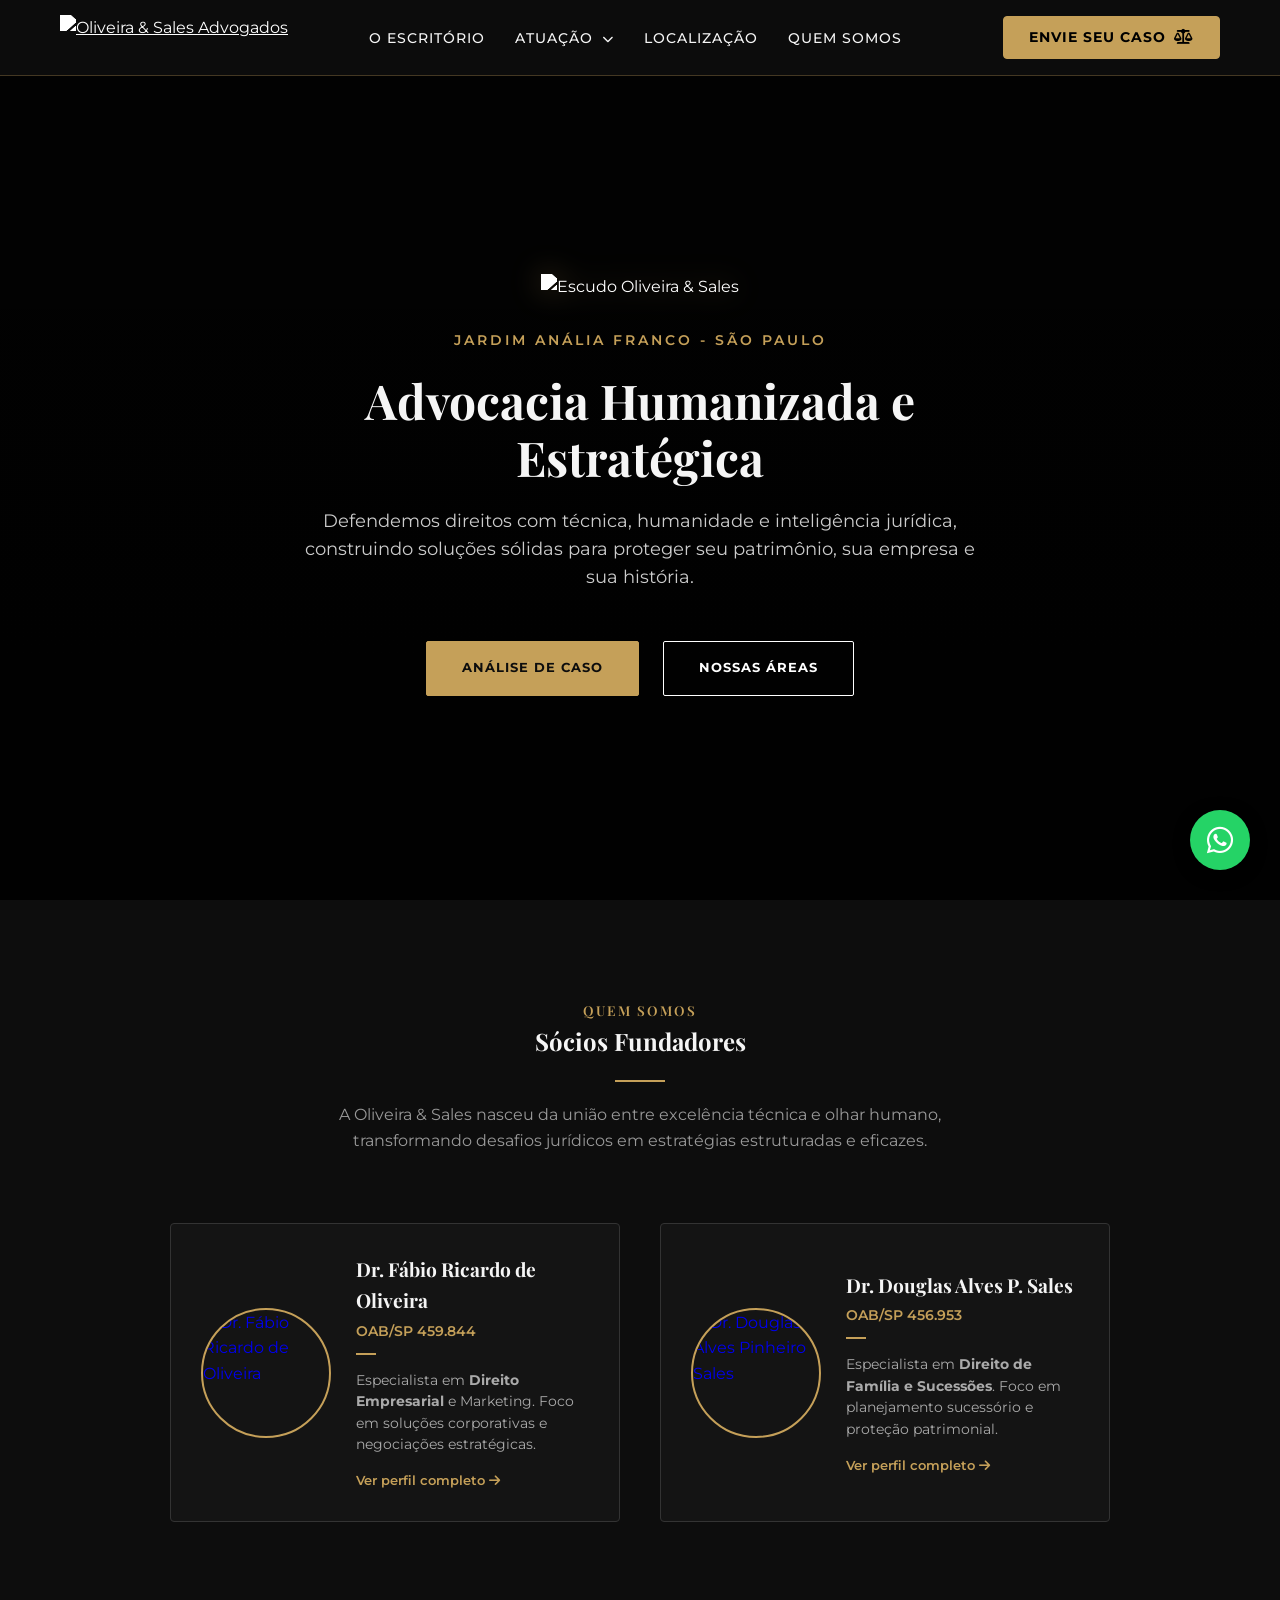
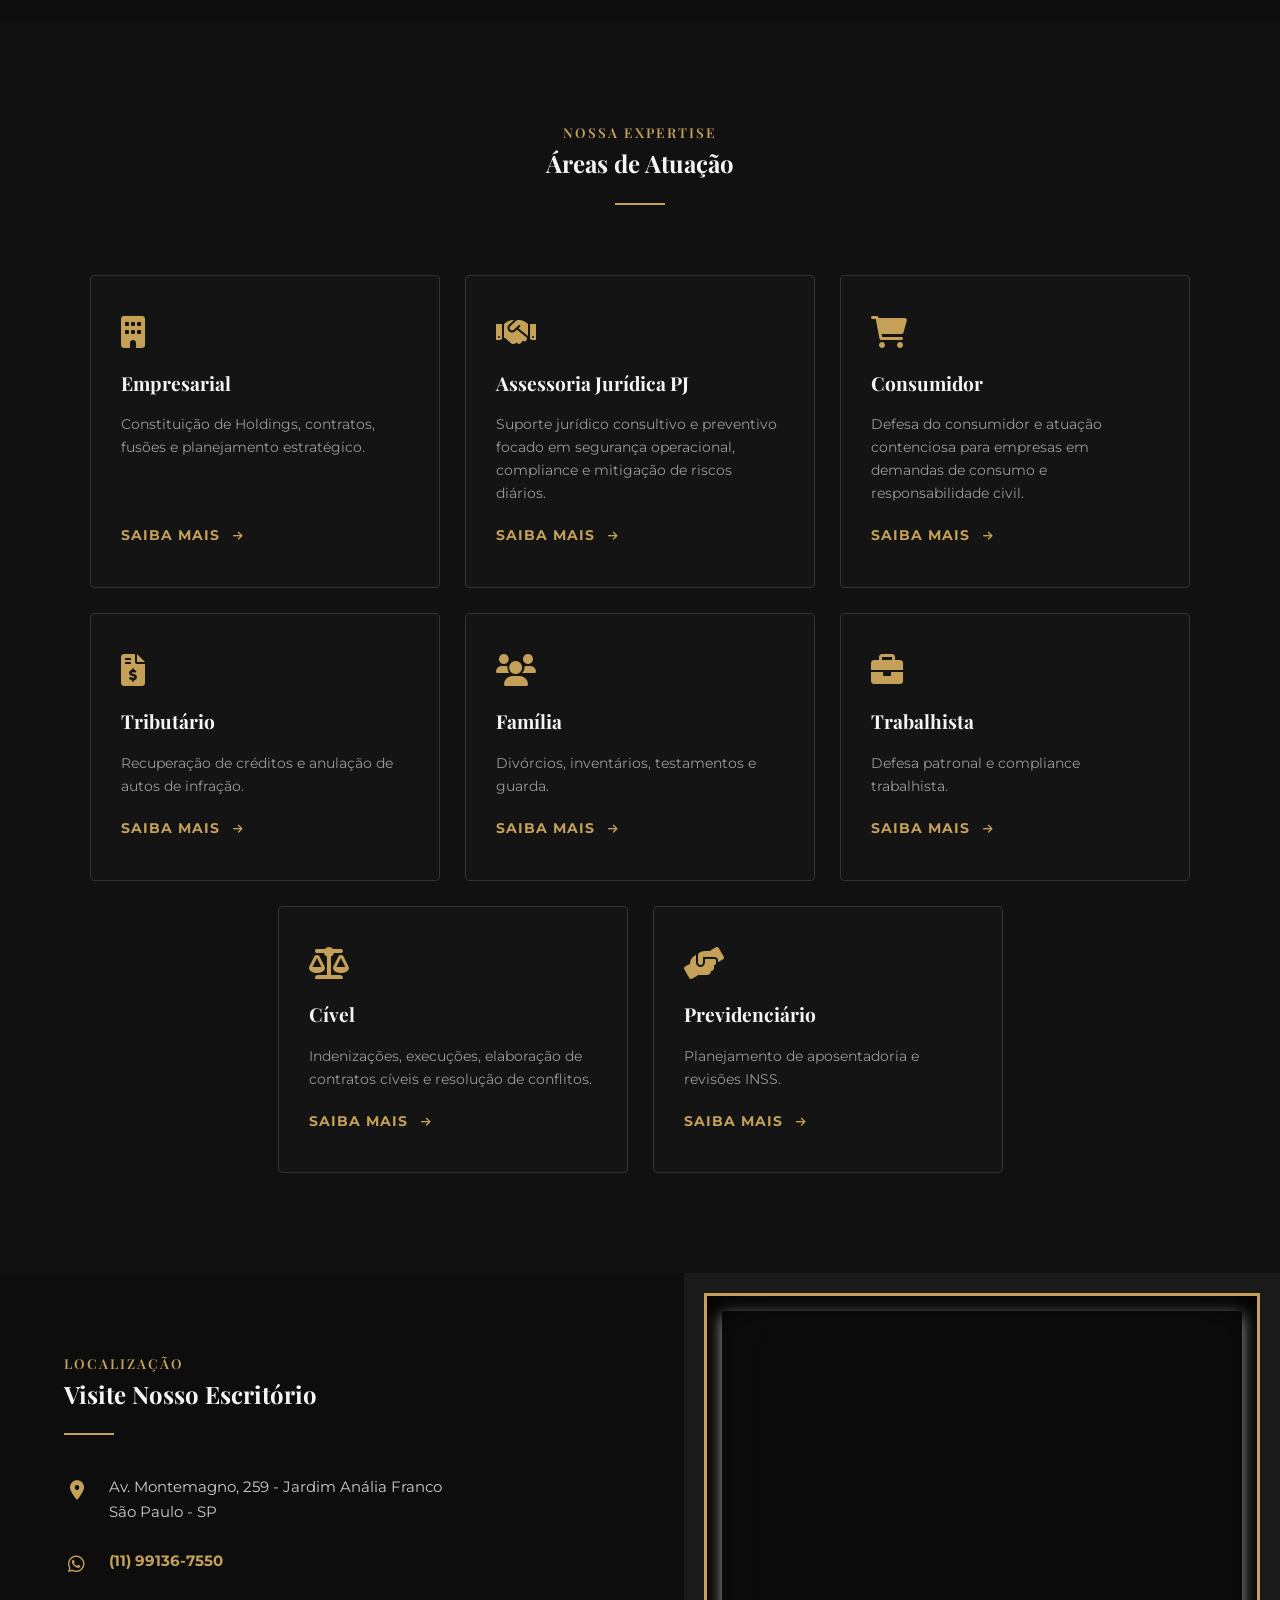
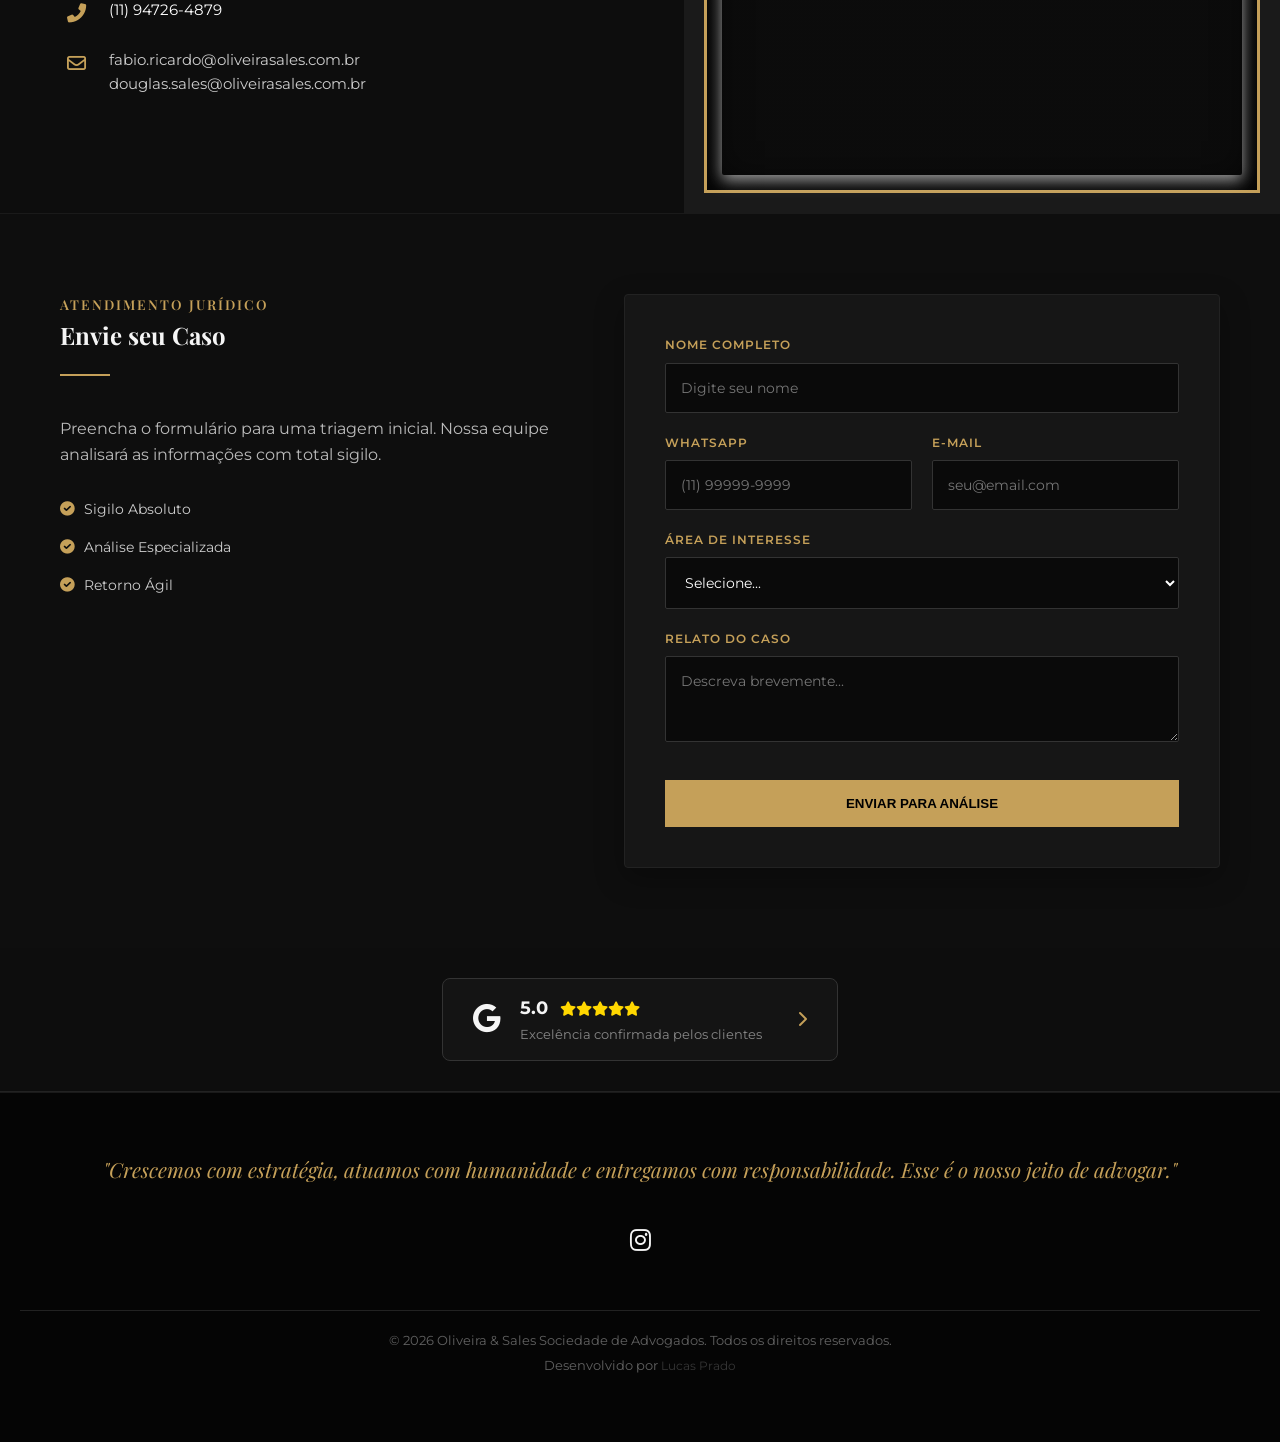
==== index.html @ 4b840d17 "Add files via upload" ====
<!DOCTYPE html>
<html lang="pt-BR">
<head>
    <meta charset="UTF-8">
    <meta name="viewport" content="width=device-width, initial-scale=1.0">
    <meta name="description" content="Oliveira & Sales - Sociedade de Advogados. Advocacia de Excelência no Jardim Anália Franco.">
    <title>Oliveira & Sales | Sociedade de Advogados</title>
    
    <link rel="stylesheet" href="style.css">

    <link rel="preconnect" href="https://fonts.googleapis.com">
    <link rel="preconnect" href="https://fonts.gstatic.com" crossorigin>
    <link href="https://fonts.googleapis.com/css2?family=Montserrat:wght@300;400;500;600;700&family=Playfair+Display:ital,wght@0,400;0,600;0,700;1,400&display=swap" rel="stylesheet">
    
    <link rel="stylesheet" href="https://cdnjs.cloudflare.com/ajax/libs/font-awesome/6.0.0/css/all.min.css">
</head>
<body>

    <header>
        <div class="header-container">
            <div class="logo-container">
                <a href="index.html">
                    <img src="images/logotexto.png" alt="Oliveira & Sales Advogados" class="header-logo">
                </a>
            </div>
            
            <nav class="nav-menu">
                <ul class="nav-links">
                    <li><a href="index.html">O Escritório</a></li>
                    
                    <li class="dropdown">
                        <a href="#areas" class="dropbtn">Atuação <i class="fas fa-chevron-down"></i></a>
                        <ul class="dropdown-content">
                            <li><a href="empresarial.html">Direito Empresarial</a></li>
                            <li><a href="assessoria-pj.html">Assessoria Jurídica PJ</a></li>
                            <li><a href="consumidor.html">Direito do Consumidor</a></li>
                            <li><a href="tributario.html">Direito Tributário</a></li>
                            <li><a href="familia.html">Família e Sucessões</a></li>
                            <li><a href="trabalhista.html">Direito Trabalhista</a></li>
                            <li><a href="civel.html">Direito Cível</a></li>
                            <li><a href="previdenciario.html">Direito Previdenciário</a></li>
                        </ul>
                    </li>

                    <li><a href="#localizacao">Localização</a></li>
                    <li><a href="quem-somos.html">Quem Somos</a></li>
                    
                    <li class="mobile-only-btn">
                        <a href="#contato" class="btn-menu-mob">Agendar Consulta</a>
                    </li>
                </ul>
            </nav>

            <a href="#contato" class="btn-case-header desktop-only">
                Envie seu Caso <i class="fas fa-balance-scale" style="margin-left:8px; font-size:1.1em;"></i>
            </a>
            
            <div class="mobile-menu-icon" onclick="toggleMenu()">
                <i class="fas fa-bars"></i>
            </div>
        </div>
    </header>

    <section class="hero fade-in">
        <div class="hero-overlay"></div>
        <div class="hero-content">
            <img src="images/logo.png" alt="Escudo Oliveira & Sales" class="hero-icon">
            
            <p class="subtitle">JARDIM ANÁLIA FRANCO - SÃO PAULO</p>
            <h1>Advocacia Humanizada e Estratégica</h1>
            <p class="hero-description">
                Defendemos direitos com técnica, humanidade e inteligência jurídica, construindo soluções sólidas para proteger seu patrimônio, sua empresa e sua história. 
            </p>
            
            <div class="btn-group">
                <a href="#contato" class="btn btn-gold">Análise de Caso</a>
                <a href="#areas" class="btn btn-transparent">Nossas Áreas</a>
            </div>
        </div>
    </section>

    <section id="sobre" class="section-dark fade-in">
        <div class="container">
            <div class="section-header">
                <h4 class="gold-text">QUEM SOMOS</h4>
                <h2>Sócios Fundadores</h2>
                <div class="separator"></div>
                <p class="section-intro">
                    A Oliveira & Sales nasceu da união entre excelência técnica e olhar humano, transformando desafios jurídicos em estratégias estruturadas e eficazes. 
                </p>
            </div>

            <div class="partners-grid">
                <a href="quem-somos.html" class="partner-card">
                    <div class="photo-frame">
                        <img src="images/fabio.jpg" alt="Dr. Fábio Ricardo de Oliveira">
                    </div>
                    <div class="partner-info">
                        <h3>Dr. Fábio Ricardo de Oliveira</h3>
                        <span class="oab">OAB/SP 459.844</span>
                        <div class="divider-small"></div>
                        <p>Especialista em <strong>Direito Empresarial</strong> e Marketing. Foco em soluções corporativas e negociações estratégicas.</p>
                        <span class="see-more">Ver perfil completo <i class="fas fa-arrow-right"></i></span>
                    </div>
                </a>

                <a href="quem-somos.html" class="partner-card">
                    <div class="photo-frame">
                        <img src="images/douglas.jpg" alt="Dr. Douglas Alves Pinheiro Sales">
                    </div>
                    <div class="partner-info">
                        <h3>Dr. Douglas Alves P. Sales</h3>
                        <span class="oab">OAB/SP 456.953</span>
                        <div class="divider-small"></div>
                        <p>Especialista em <strong>Direito de Família e Sucessões</strong>. Foco em planejamento sucessório e proteção patrimonial.</p>
                        <span class="see-more">Ver perfil completo <i class="fas fa-arrow-right"></i></span>
                    </div>
                </a>
            </div>
        </div>
    </section>

    <section id="areas" class="section-medium fade-in">
        <div class="container">
            <div class="section-header">
                <h4 class="gold-text">NOSSA EXPERTISE</h4>
                <h2>Áreas de Atuação</h2>
                <div class="separator"></div>
            </div>
            
            <div class="services-grid">
                <a href="empresarial.html" class="service-box">
                    <i class="fas fa-building service-icon"></i>
                    <h3>Empresarial</h3>
                    <p>Constituição de Holdings, contratos, fusões e planejamento estratégico.</p>
                    <span class="service-link">Saiba mais <i class="fas fa-arrow-right"></i></span>
                </a>

                <a href="assessoria-pj.html" class="service-box">
                    <i class="fas fa-handshake service-icon"></i>
                    <h3>Assessoria Jurídica PJ</h3>
                    <p>Suporte jurídico consultivo e preventivo focado em segurança operacional, compliance e mitigação de riscos diários.</p>
                    <span class="service-link">Saiba mais <i class="fas fa-arrow-right"></i></span>
                </a>
                
                <a href="consumidor.html" class="service-box">
                    <i class="fas fa-shopping-cart service-icon"></i>
                    <h3>Consumidor</h3>
                    <p>Defesa do consumidor e atuação contenciosa para empresas em demandas de consumo e responsabilidade civil.</p>
                    <span class="service-link">Saiba mais <i class="fas fa-arrow-right"></i></span>
                </a>

                <a href="tributario.html" class="service-box">
                    <i class="fas fa-file-invoice-dollar service-icon"></i>
                    <h3>Tributário</h3>
                    <p>Recuperação de créditos e anulação de autos de infração.</p>
                    <span class="service-link">Saiba mais <i class="fas fa-arrow-right"></i></span>
                </a>

                <a href="familia.html" class="service-box">
                    <i class="fas fa-users service-icon"></i>
                    <h3>Família</h3>
                    <p>Divórcios, inventários, testamentos e guarda.</p>
                    <span class="service-link">Saiba mais <i class="fas fa-arrow-right"></i></span>
                </a>

                <a href="trabalhista.html" class="service-box">
                    <i class="fas fa-briefcase service-icon"></i>
                    <h3>Trabalhista</h3>
                    <p>Defesa patronal e compliance trabalhista.</p>
                    <span class="service-link">Saiba mais <i class="fas fa-arrow-right"></i></span>
                </a>

                <a href="civel.html" class="service-box">
                    <i class="fas fa-balance-scale service-icon"></i>
                    <h3>Cível</h3>
                    <p>Indenizações, execuções, elaboração de contratos cíveis e resolução de conflitos.</p>
                    <span class="service-link">Saiba mais <i class="fas fa-arrow-right"></i></span>
                </a>

                <a href="previdenciario.html" class="service-box">
                    <i class="fas fa-hands-helping service-icon"></i>
                    <h3>Previdenciário</h3>
                    <p>Planejamento de aposentadoria e revisões INSS.</p>
                    <span class="service-link">Saiba mais <i class="fas fa-arrow-right"></i></span>
                </a>
            </div>
        </div>
    </section>

    <section id="localizacao" class="contact-section fade-in">
        <div class="contact-wrapper">
            <div class="contact-details">
                <h4 class="gold-text">LOCALIZAÇÃO</h4>
                <h2>Visite Nosso Escritório</h2>
                <div class="separator-left"></div>
                
                <div class="contact-item"><i class="fas fa-map-marker-alt"></i><div>Av. Montemagno, 259 - Jardim Anália Franco<br>São Paulo - SP</div></div>
                <div class="contact-item"><i class="fab fa-whatsapp"></i><div><a href="https://wa.me/5511991367550" class="link-gold">(11) 99136-7550</a></div></div>
                <div class="contact-item"><i class="fas fa-phone-alt"></i><div><a href="tel:+5511947264879" class="link-white">(11) 94726-4879</a></div></div>
                
                <div class="contact-item">
                    <i class="far fa-envelope"></i>
                    <div>
                        fabio.ricardo@oliveirasales.com.br<br>
                        douglas.sales@oliveirasales.com.br
                    </div>
                </div>
            </div>

            <div class="map-wrapper">
                <div class="map-frame">
                   <iframe src="https://www.google.com/maps/embed?pb=!1m18!1m12!1m3!1d3657.585526743626!2d-46.56230892388656!3d-23.547402661073105!2m3!1f0!2f0!3f0!3m2!1i1024!2i768!4f13.1!3m3!1m2!1s0x94ce5e8fe554865d%3A0xc3191f67f27d5300!2sAv.%20Montemagno%2C%20259%20-%20Jardim%20An%C3%A1lia%20Franco%2C%20S%C3%A3o%20Paulo%20-%20SP%2C%2003371-000!5e0!3m2!1spt-BR!2sbr!4v1708450000000!5m2!1spt-BR!2sbr" width="100%" height="100%" style="border:0;" allowfullscreen="" loading="lazy" referrerpolicy="no-referrer-when-downgrade"></iframe>
                </div>
            </div>
        </div>
    </section>

    <section id="contato" class="form-section fade-in">
        <div class="container">
            <div class="form-container-flex">
                <div class="form-text">
                    <h4 class="gold-text">ATENDIMENTO JURÍDICO</h4>
                    <h2>Envie seu Caso</h2>
                    <div class="separator-left"></div>
                    <p>Preencha o formulário para uma triagem inicial. Nossa equipe analisará as informações com total sigilo.</p>
                    <ul class="form-benefits">
                        <li><i class="fas fa-check-circle"></i> Sigilo Absoluto</li>
                        <li><i class="fas fa-check-circle"></i> Análise Especializada</li>
                        <li><i class="fas fa-check-circle"></i> Retorno Ágil</li>
                    </ul>
                </div>

                <div class="form-box">
                    <form id="advocaciaForm">
                        <div id="successMessage" class="success-screen" style="display: none;">
                            <div class="success-icon"><i class="fas fa-check"></i></div>
                            <h3>Recebido!</h3>
                            <p>Entraremos em contato em breve.</p>
                            <button type="button" onclick="resetForm()" class="btn-reset">Enviar outro</button>
                        </div>

                        <div id="formFields">
                            <div class="input-group">
                                <label>Nome Completo</label>
                                <input type="text" name="nome" placeholder="Digite seu nome" required>
                            </div>
                            <div class="form-row">
                                <div class="input-group">
                                    <label>WhatsApp</label>
                                    <input type="tel" name="whatsapp" placeholder="(11) 99999-9999" required>
                                </div>
                                <div class="input-group">
                                    <label>E-mail</label>
                                    <input type="email" name="email" placeholder="seu@email.com">
                                </div>
                            </div>
                            <div class="input-group">
                                <label>Área de Interesse</label>
                                <select name="area" required>
                                    <option value="" disabled selected>Selecione...</option>
                                    <option value="Empresarial">Empresarial</option>
                                    <option value="Assessoria PJ">Assessoria Jurídica PJ</option>
                                    <option value="Consumidor">Direito do Consumidor</option>
                                    <option value="Tributario">Tributário</option>
                                    <option value="Familia">Família e Sucessões</option>
                                    <option value="Trabalhista">Trabalhista</option>
                                    <option value="Civel">Cível</option>
                                    <option value="Previdenciario">Previdenciário</option>
                                    <option value="Outros">Outros</option>
                                </select>
                            </div>
                            <div class="input-group">
                                <label>Relato do Caso</label>
                                <textarea name="mensagem" rows="3" placeholder="Descreva brevemente..." required></textarea>
                            </div>
                            <button type="submit" class="btn-submit">ENVIAR PARA ANÁLISE</button>
                        </div>
                    </form>
                </div>
            </div>
        </div>
    </section>

    <div class="trust-section fade-in">
        <a href="https://www.google.com/search?q=Oliveira%20%26%20Sales%20Sociedade%20de%20Advogados%20Avalia%C3%A7%C3%B5es&rflfq=1&num=20&stick=H4sIAAAAAAAAAONgkxI2MjY1MzIyNTI3sDAxtzC1NDYx3cDI-IrRxD8nsyw1syhRQU0hODEntVghOD85MzUlMSVVAYgcU8ry0xNT8osVHMsSczITDy8_vDW1eBErWdoAQ3__nIgAAAA&rldimm=2356225270847859345&tbm=lcl&cs=1&hl=pt-BR&sa=X&ved=0CCcQ9fQKKABqFwoTCIC4-q36zpIDFQAAAAAdAAAAABAG&biw=1536&bih=730&dpr=1.25#lkt=LocalPoiReviews" target="_blank" class="google-badge">
            <div class="g-icon"><i class="fab fa-google"></i></div>
            <div class="g-info">
                <div class="g-stars">
                    <span class="score">5.0</span>
                    <i class="fas fa-star"></i><i class="fas fa-star"></i><i class="fas fa-star"></i><i class="fas fa-star"></i><i class="fas fa-star"></i>
                </div>
                <p>Excelência confirmada pelos clientes</p>
            </div>
            <div class="g-arrow"><i class="fas fa-chevron-right"></i></div>
        </a>
    </div>

    <footer>
        <div class="footer-content">
            <div class="slogan-footer">"Crescemos com estratégia, atuamos com humanidade e entregamos com responsabilidade. Esse é o nosso jeito de advogar."</div>
            <div class="social-links">
                <a href="https://www.instagram.com/oliveirasalesadvogados" target="_blank"><i class="fab fa-instagram"></i></a>
            </div>
            <div class="copyright-area">
                <p>© 2026 Oliveira & Sales Sociedade de Advogados. Todos os direitos reservados.</p>
                <p class="dev-credit">Desenvolvido por <a href="https://wa.me/+5511999156687?text=Ol%C3%A1%2C%20vi%20o%20site%20da%20Oliveira%20%26%20Sales%20e%20tenho%20interesse%20em%20ter%20um%20site%20como%20esse!" target="_blank" rel="noopener noreferrer">Lucas Prado</a></p>
            </div>
        </div>
    </footer>

    <a href="https://wa.me/5511991367550" class="whatsapp-float" target="_blank"><i class="fab fa-whatsapp"></i></a>

    <script>
        function toggleMenu() {
            const nav = document.querySelector('.nav-menu');
            const icon = document.querySelector('.mobile-menu-icon i');
            
            nav.classList.toggle('active');
            
            if (nav.classList.contains('active')) {
                icon.classList.remove('fa-bars');
                icon.classList.add('fa-times');
            } else {
                icon.classList.remove('fa-times');
                icon.classList.add('fa-bars');
                
                const dropdown = document.querySelector('.dropdown-content');
                if(dropdown) dropdown.classList.remove('show-mobile');
                const dropbtn = document.querySelector('.dropbtn');
                if(dropbtn) dropbtn.classList.remove('girar-seta');
            }
        }

        document.querySelectorAll('.nav-links a').forEach(link => {
            link.addEventListener('click', function(e) {
                
                if (this.classList.contains('dropbtn') && window.innerWidth <= 768) {
                    e.preventDefault(); 
                    const dropdownContent = this.nextElementSibling;
                    
                    if(dropdownContent) {
                        dropdownContent.classList.toggle('show-mobile'); 
                        this.classList.toggle('girar-seta'); 
                    }
                    return; 
                }

                const nav = document.querySelector('.nav-menu');
                const icon = document.querySelector('.mobile-menu-icon i');
                
                if(nav && nav.classList.contains('active')) {
                    nav.classList.remove('active');
                    if(icon) {
                        icon.classList.remove('fa-times');
                        icon.classList.add('fa-bars');
                    }
                }
            });
        });

        const form = document.getElementById('advocaciaForm');
        if (form) {
            const fields = document.getElementById('formFields');
            const successMsg = document.getElementById('successMessage');

            form.addEventListener('submit', function(e) {
                e.preventDefault();
                const btn = document.querySelector('.btn-submit');
                if(btn) btn.innerHTML = 'Enviando...';
                
                setTimeout(() => {
                    if(fields) fields.style.display = 'none';
                    if(successMsg) successMsg.style.display = 'block';
                    if(btn) btn.innerHTML = 'ENVIAR PARA ANÁLISE';
                    form.reset();
                }, 1500);
            });
        }

        function resetForm() {
            const fields = document.getElementById('formFields');
            const successMsg = document.getElementById('successMessage');
            if (fields && successMsg) {
                successMsg.style.display = 'none';
                fields.style.display = 'block';
            }
        }
    </script>

</body>
</html>
---- style.css ----
/* --- VARIÁVEIS --- */
:root {
    --gold: #C5A059;
    --gold-dark: #a38243;
    --black-bg: #0d0d0d;
    --dark-panel: #141414;
    --text-white: #f5f5f5;
    --text-gray: #bbbbbb;
    --border-subtle: #333333;
}

/* --- BASE --- */
* { margin: 0; padding: 0; box-sizing: border-box; }
html { scroll-behavior: smooth; }

body {
    font-family: 'Montserrat', sans-serif;
    background-color: var(--black-bg);
    color: var(--text-gray);
    line-height: 1.6;
    overflow-x: hidden;
}

.fade-in { animation: fadeIn 1.5s ease-in-out; }
@keyframes fadeIn { from { opacity: 0; transform: translateY(20px); } to { opacity: 1; transform: translateY(0); } }

h1, h2, h3, h4 { font-family: 'Playfair Display', serif; color: var(--text-white); font-weight: 700; }
.gold-text { color: var(--gold); font-size: 0.85rem; letter-spacing: 2px; text-transform: uppercase; font-weight: 600; }
.subtitle { font-family: 'Montserrat', sans-serif; font-size: 0.85rem; letter-spacing: 3px; color: var(--gold); font-weight: 600; margin-bottom: 20px; text-transform: uppercase; }

/* --- HEADER FIXO --- */
header {
    position: fixed; top: 0; width: 100%;
    background-color: rgba(13, 13, 13, 0.98);
    backdrop-filter: blur(10px);
    border-bottom: 1px solid rgba(197, 160, 89, 0.3);
    z-index: 9999;
    padding: 15px 0;
}

.header-container { max-width: 1200px; margin: 0 auto; display: flex; justify-content: space-between; align-items: center; padding: 0 20px; }

/* LOGO HEADER */
.logo-container { flex-shrink: 0; max-width: 60%; }
.header-logo {
    height: 45px;
    width: auto;
    filter: brightness(0) invert(1);
    display: block;
    object-fit: contain;
}
.logo-container a { display: block; }

/* --- MENU --- */
.nav-menu { display: flex; align-items: center; }
.nav-links { display: flex; gap: 30px; list-style: none; margin: 0; padding: 0; align-items: center; }
.nav-links a { color: var(--text-white); text-decoration: none; font-size: 0.85rem; font-weight: 500; text-transform: uppercase; letter-spacing: 1px; transition: 0.3s; }
.nav-links a:hover { color: var(--gold); }

/* DROPDOWN */
.dropdown { position: relative; }
.dropdown-content {
    display: none; position: absolute; top: 100%; left: 0;
    background-color: var(--dark-panel); min-width: 240px;
    box-shadow: 0px 8px 16px 0px rgba(0,0,0,0.8); z-index: 1000;
    border: 1px solid var(--border-subtle); border-top: 2px solid var(--gold);
    list-style: none; padding: 10px 0;
}
.dropdown-content li a { color: var(--text-gray); padding: 15px 20px; text-decoration: none; display: block; text-transform: none; font-size: 0.9rem; border-bottom: 1px solid #222; transition: 0.2s; }
.dropdown:hover .dropdown-content { display: block; animation: fadeIn 0.3s; }
.dropdown-content li a:hover { background-color: #222; color: var(--gold); padding-left: 25px; }
.dropdown i { font-size: 0.7rem; margin-left: 5px; }

/* BOTÃO DESTAQUE NO HEADER */
.btn-case-header {
    background-color: var(--gold);
    color: #000;
    padding: 10px 25px;
    border-radius: 4px;
    text-decoration: none;
    font-weight: 700;
    font-size: 0.85rem;
    text-transform: uppercase;
    letter-spacing: 1px;
    transition: 0.3s;
    margin-left: 20px;
    border: 1px solid var(--gold);
    display: flex;
    align-items: center;
}
.btn-case-header:hover { background-color: transparent; color: var(--gold); }

.mobile-menu-icon { display: none; color: var(--gold); font-size: 1.8rem; cursor: pointer; }
.mobile-only-btn { display: none; }

/* --- HERO SECTION --- */
.hero {
    position: relative; height: 100vh; display: flex; align-items: center; justify-content: center; text-align: center;
    background: url('https://images.unsplash.com/photo-1486406146926-c627a92ad1ab?ixlib=rb-1.2.1&auto=format&fit=crop&w=1920&q=80') no-repeat center center/cover;
    padding-top: 80px;
}

/* Nova classe específica para as páginas internas (Empresarial, etc) */
.hero-internal-page {
    height: 60vh !important;
    min-height: 450px !important;
    padding-top: 120px; /* Ajuda no desktop também */
}

.hero-overlay { position: absolute; top: 0; left: 0; width: 100%; height: 100%; background: linear-gradient(rgba(0,0,0,0.85), rgba(0,0,0,0.95)); }
.hero-content { position: relative; z-index: 2; max-width: 800px; padding: 0 20px; width: 100%; }
.hero-icon { 
    width: 160px; max-width: 50%; height: auto; margin-bottom: 30px; 
    filter: brightness(0) invert(1) drop-shadow(0 0 15px rgba(197, 160, 89, 0.4)); 
}
h1 { font-size: 3rem; line-height: 1.2; margin-bottom: 20px; }
.hero-description { font-size: 1.1rem; margin-bottom: 40px; color: #ccc; max-width: 700px; margin: 0 auto 40px auto; }

/* BOTÕES GERAIS */
.btn { display: inline-block; padding: 16px 35px; font-weight: 700; text-transform: uppercase; text-decoration: none; font-size: 0.8rem; letter-spacing: 1px; transition: 0.3s; margin: 10px; border-radius: 2px; }
.btn-gold { background-color: var(--gold); color: #0d0d0d; border: 1px solid var(--gold); }
.btn-gold:hover { background-color: var(--gold-dark); transform: translateY(-3px); }
.btn-transparent { background-color: transparent; color: white; border: 1px solid white; }
.btn-transparent:hover { background-color: white; color: black; transform: translateY(-3px); }

/* --- GOOGLE BADGE --- */
.trust-section { background-color: var(--black-bg); padding: 30px 0; text-align: center; border-bottom: 1px solid #222; }
.google-badge {
    display: inline-flex; align-items: center; gap: 20px;
    background: var(--dark-panel); border: 1px solid #333;
    padding: 15px 30px; border-radius: 8px; text-decoration: none;
    transition: 0.3s; max-width: 90%;
}
.google-badge:hover { border-color: var(--gold); transform: translateY(-3px); }
.g-icon { font-size: 1.8rem; color: var(--text-white); }
.g-info { text-align: left; }
.g-stars { color: #FFD700; font-size: 0.9rem; margin-bottom: 3px; }
.g-stars .score { color: var(--text-white); font-weight: 700; font-size: 1.1rem; margin-right: 8px; }
.g-info p { color: #888; font-size: 0.8rem; margin: 0; }
.g-arrow { color: var(--gold); margin-left: 15px; }

/* --- SEÇÕES GERAIS --- */
.section-dark { background-color: var(--black-bg); padding: 100px 0; }
.section-medium { background-color: #111; padding: 100px 0; }
.container { max-width: 1200px; margin: 0 auto; padding: 0 20px; }
.section-header { text-align: center; margin-bottom: 70px; }
.separator { width: 50px; height: 2px; background-color: var(--gold); margin: 20px auto; }
.section-intro { max-width: 700px; margin: 0 auto; color: #999; }

/* --- SÓCIOS --- */
.partners-grid { display: flex; flex-wrap: wrap; justify-content: center; gap: 40px; }
.partner-card { 
    background-color: var(--dark-panel); border: 1px solid var(--border-subtle); 
    max-width: 450px; display: flex; padding: 30px; gap: 25px; align-items: center; 
    transition: 0.3s; border-radius: 4px; text-decoration: none;
}
.partner-card:hover { border-color: var(--gold); transform: translateY(-5px); }
.photo-frame { flex-shrink: 0; width: 130px; height: 130px; border-radius: 50%; border: 2px solid var(--gold); overflow: hidden; }
.photo-frame img { width: 100%; height: 100%; object-fit: cover; }
.partner-info h3 { font-size: 1.2rem; margin-bottom: 5px; color: var(--text-white); }
.partner-info .oab { color: var(--gold); font-weight: 600; font-size: 0.85rem; display: block; margin-bottom: 10px; }
.divider-small { width: 20px; height: 2px; background: var(--gold); margin-bottom: 15px; }
.partner-info p { font-size: 0.9rem; color: #aaa; line-height: 1.5; }
.see-more { display: block; margin-top: 15px; font-size: 0.8rem; color: var(--gold); font-weight: 600; }

/* --- SERVIÇOS (COM GRID CENTRALIZADO) --- */
.services-grid { 
    display: flex; 
    flex-wrap: wrap; 
    justify-content: center; 
    gap: 25px; 
}
.service-box { 
    background-color: var(--dark-panel); 
    padding: 40px 30px; 
    border: 1px solid var(--border-subtle); 
    transition: 0.3s; 
    position: relative; 
    overflow: hidden; 
    border-radius: 4px; 
    text-decoration: none; 
    display: flex;
    flex-direction: column;
    flex: 1 1 300px;
    max-width: 350px;
}
.service-box:hover { border-color: var(--gold); transform: translateY(-5px); background-color: #1a1a1a; }
.service-icon { font-size: 2rem; color: var(--gold); margin-bottom: 20px; }
.service-box h3 { font-size: 1.2rem; color: var(--text-white); margin-bottom: 15px; }
.service-box p { font-size: 0.9rem; color: #999; flex-grow: 1; }

/* SAIBA MAIS (LINK NO CARD) */
.service-link {
    display: inline-block; margin-top: 20px; color: var(--gold);
    font-size: 0.85rem; font-weight: 700; text-transform: uppercase; letter-spacing: 1px;
    transition: all 0.3s ease;
}
.service-link i { margin-left: 8px; font-size: 0.8em; transition: transform 0.3s ease; }
.service-box:hover .service-link { color: #fff; }
.service-box:hover .service-link i { transform: translateX(5px); color: var(--gold); }

/* --- LOCALIZAÇÃO --- */
.contact-section { background-color: #111; padding: 0; display: flex; flex-wrap: wrap; }
.contact-wrapper { display: flex; width: 100%; flex-wrap: wrap; }
.contact-details { flex: 1; padding: 80px 5%; min-width: 350px; background-color: var(--black-bg); }
.separator-left { width: 50px; height: 2px; background-color: var(--gold); margin: 20px 0 40px 0; }
.contact-item { display: flex; align-items: flex-start; margin-bottom: 25px; }
.contact-item i { color: var(--gold); font-size: 1.2rem; margin-right: 20px; width: 25px; text-align: center; margin-top: 5px; }
.contact-item div { color: #ccc; font-size: 0.95rem; }
.link-gold { color: var(--gold); text-decoration: none; font-weight: 700; }
.link-white { color: white; text-decoration: none; }
.btn-full { display: block; text-align: center; margin: 40px 0 0 0; width: 100%; }

/* MAPA PREMIUM */
.map-wrapper {
    flex: 1; min-width: 350px; background-color: #1a1a1a;
    display: flex; align-items: center; justify-content: center; padding: 20px;
}
.map-frame {
    width: 100%; height: 500px;
    border: 3px solid var(--gold); padding: 15px;
    background: linear-gradient(rgba(10, 10, 10, 0.9), rgba(10, 10, 10, 0.9)), url('https://images.unsplash.com/photo-1589829545856-d10d557cf95f?ixlib=rb-1.2.1&auto=format&fit=crop&w=800&q=60');
    background-size: cover; background-position: center;
    box-shadow: inset 0 0 40px rgba(0,0,0,0.9);
}
.map-frame iframe {
    width: 100%; height: 100%; border-radius: 2px; box-shadow: 0 5px 15px rgba(0,0,0,0.7);
    filter: grayscale(100%) invert(92%) contrast(88%);
}

/* --- FORMULÁRIO --- */
.form-section { background-color: #0e0e0e; padding: 80px 0; border-top: 1px solid #1a1a1a; }
.form-container-flex { display: flex; flex-wrap: wrap; gap: 50px; align-items: flex-start; }
.form-text { flex: 1; min-width: 300px; }
.form-benefits { list-style: none; margin-top: 30px; }
.form-benefits li { margin-bottom: 15px; font-size: 0.9rem; color: #ccc; display: flex; align-items: center; gap: 10px; }
.form-benefits i { color: var(--gold); }
.form-box {
    flex: 1; min-width: 350px; background-color: #161616; padding: 40px;
    border: 1px solid #222; border-radius: 4px; box-shadow: 0 10px 30px rgba(0,0,0,0.3);
}
.input-group { margin-bottom: 20px; text-align: left; }
.form-row { display: flex; gap: 20px; }
.form-row .input-group { flex: 1; }
label { display: block; color: var(--gold); font-size: 0.75rem; font-weight: 600; margin-bottom: 8px; text-transform: uppercase; letter-spacing: 1px; }

/* Estilização dos Inputs e do Select */
input, select, textarea {
    width: 100%; background-color: #0a0a0a; border: 1px solid #333; color: #fff;
    padding: 15px; font-family: 'Montserrat', sans-serif; font-size: 0.9rem;
    border-radius: 2px; transition: 0.3s; outline: none;
}
input:focus, select:focus, textarea:focus { border-color: var(--gold); }
select { cursor: pointer; }

/* Escurece as opções do Select para combinar com o site */
option { 
    background-color: var(--dark-panel); 
    color: var(--text-white); 
    padding: 10px;
}

.btn-submit { width: 100%; background-color: var(--gold); color: #000; font-weight: 700; padding: 16px; border: none; cursor: pointer; text-transform: uppercase; margin-top: 10px; transition: 0.3s; }
.btn-submit:hover { background-color: #a38243; }
.success-screen { text-align: center; padding: 20px 0; animation: fadeIn 0.5s; }
.success-icon { width: 60px; height: 60px; background-color: var(--gold); color: #000; border-radius: 50%; display: flex; align-items: center; justify-content: center; font-size: 30px; margin: 0 auto 20px auto; }
.btn-reset { background: transparent; border: 1px solid #444; color: #888; padding: 8px 15px; margin-top: 15px; cursor: pointer; }

/* --- RODAPÉ --- */
footer { background-color: #050505; padding: 60px 20px; text-align: center; border-top: 1px solid #1a1a1a; }
.slogan-footer { font-family: 'Playfair Display', serif; font-style: italic; font-size: 1.3rem; color: var(--gold); margin-bottom: 25px; }
.social-links a { color: var(--text-white); font-size: 1.5rem; transition: 0.3s; display: inline-block; padding: 10px; }
.social-links a:hover { color: var(--gold); transform: scale(1.1); }
.copyright-area { margin-top: 40px; border-top: 1px solid #222; padding-top: 20px; }
.copyright-area p { font-size: 0.8rem; opacity: 0.5; margin-bottom: 5px; }
.dev-credit a { color: #666; text-decoration: none; font-size: 0.75rem; transition: 0.3s; }
.dev-credit a:hover { color: var(--gold); }

/* --- WHATSAPP --- */
.whatsapp-float { position: fixed; width: 60px; height: 60px; bottom: 30px; right: 30px; background-color: #25D366; color: white; border-radius: 50%; display: flex; align-items: center; justify-content: center; font-size: 30px; z-index: 10000; text-decoration: none; box-shadow: 0px 4px 15px rgba(0,0,0,0.5); transition: 0.3s; }
.whatsapp-float:hover { transform: scale(1.1); background-color: #20b857; }

/* --- RESPONSIVIDADE (MOBILE) --- */
@media (max-width: 768px) {
    /* CORREÇÃO DO LOGO NO HEADER */
    .logo-container { padding-left: 10px; }
    .header-logo { height: auto; max-height: 40px; max-width: 180px; }
    
    /* ÁREA DE CLIQUE AUMENTADA PARA O MENU HAMBÚRGUER */
    .mobile-menu-icon { 
        display: flex; 
        align-items: center; 
        justify-content: center; 
        z-index: 10001; 
        padding: 15px; 
        margin-right: 0; 
    }
    
    .nav-menu {
        position: fixed; top: 0; left: -100%;
        width: 100%; height: 100vh;
        background-color: rgba(10, 10, 10, 0.98);
        flex-direction: column; justify-content: center;
        transition: 0.4s ease-in-out; z-index: 10000;
        visibility: hidden;
    }
    .nav-menu.active { left: 0; visibility: visible; }

    .nav-links { flex-direction: column; gap: 30px; }
    .nav-links a { font-size: 1.2rem; }
    .desktop-only { display: none; }
    .mobile-only-btn { display: block; margin-top: 20px; }
    .btn-menu-mob { background: var(--gold); color: #000; padding: 15px 40px; border-radius: 2px; text-transform: uppercase; font-weight: 700; text-decoration: none; }

    /* Dropdown Mobile - Estilo Sanfona (Accordion) - COM !IMPORTANT PARA GARANTIR ABERTURA */
    .dropdown:hover .dropdown-content { display: none; }
    .dropdown-content { display: none; position: static; background: transparent; border: none; box-shadow: none; padding: 0; text-align: center; }
    .dropdown-content.show-mobile { display: block !important; animation: fadeIn 0.3s; }
    .dropdown-content li a { color: #888; font-size: 1rem; padding: 12px 0; border: none; }
    .dropbtn i { display: inline-block; transition: 0.3s; }
    .dropbtn.girar-seta i { transform: rotate(180deg); }
    
    h1 { font-size: 2rem; }
    
    /* CORREÇÃO DO ESPAÇAMENTO DO HERO NA HOME E PÁGINAS INTERNAS */
    .hero-content { padding-top: 0; }
    .hero-icon { margin-top: 120px; } /* Mantém o logo da Home empurrado para baixo */
    
    /* Espaço para as páginas de serviço não cortarem o título no mobile */
    .hero-internal-page {
        height: auto !important; 
        min-height: 50vh !important; 
        padding-top: 150px; 
        padding-bottom: 50px; 
    }

    .contact-details { padding: 50px 20px; }
    .map-frame { height: 350px; } 
    .map-wrapper { padding: 0; }
    .btn { display: block; width: 100%; margin: 15px 0; }
    .partner-card { flex-direction: column; text-align: center; }
    .partner-info { text-align: center; }
    .form-row { flex-direction: column; gap: 0; }
    .form-box { padding: 30px 20px; }
    
    /* Correção dos Pilares de Expertise no Mobile */
    .expertise-highlight { flex-direction: column; }
    .highlight-item { width: 100%; margin-bottom: 10px; }
    .expert-box { flex-direction: column; text-align: center; }
}

/* --- ESTILOS EXCLUSIVOS DA PÁGINA QUEM SOMOS --- */

/* Wrapper da História */
.story-wrapper {
    display: flex;
    align-items: center;
    gap: 60px;
    margin-bottom: 40px;
}
.story-text { flex: 1; }
.story-text p { margin-bottom: 20px; font-size: 1rem; color: #ccc; line-height: 1.8; text-align: justify; }
.story-image { flex: 1; min-width: 300px; }
.story-image img {
    width: 100%;
    border-radius: 4px;
    border: 1px solid var(--border-subtle);
    box-shadow: 0 10px 30px rgba(0,0,0,0.5);
    filter: sepia(20%) contrast(110%);
    transition: 0.5s;
}

/* Citação de Efeito */
.quote-box {
    border-left: 3px solid var(--gold);
    padding-left: 20px;
    margin-top: 30px;
    font-family: 'Playfair Display', serif;
    font-style: italic;
    font-size: 1.2rem;
    color: var(--text-white);
    background: linear-gradient(90deg, rgba(197, 160, 89, 0.1), transparent);
    padding: 20px;
    border-radius: 0 4px 4px 0;
}

/* Wrapper dos Sócios (Bio) */
.bio-wrapper {
    display: flex;
    align-items: center;
    gap: 80px; 
}
.bio-content { flex: 1; }
.bio-image { flex-shrink: 0; }

/* Moldura Grande para Foto dos Sócios na página interna */
.photo-frame-large {
    width: 380px;
    height: 480px; 
    border: 1px solid var(--gold);
    padding: 15px; 
    background-color: #111;
    box-shadow: 0 15px 40px rgba(0,0,0,0.6);
}
.photo-frame-large img {
    width: 100%;
    height: 100%;
    object-fit: cover;
    filter: grayscale(10%); 
}

/* Títulos e Listas */
.oab-large {
    display: block;
    font-family: 'Montserrat', sans-serif;
    color: var(--gold);
    font-weight: 700;
    margin-bottom: 20px;
    letter-spacing: 2px;
    font-size: 1.1rem;
}

.curriculum-title {
    margin-top: 35px;
    margin-bottom: 20px;
    font-size: 1.1rem;
    color: var(--text-white);
    border-bottom: 1px solid #333;
    padding-bottom: 10px;
    display: inline-block;
    text-transform: uppercase;
    letter-spacing: 1px;
}

.curriculum-list { list-style: none; }
.curriculum-list li {
    margin-bottom: 15px;
    color: #bbb;
    font-size: 0.95rem;
    display: flex;
    align-items: flex-start; 
    gap: 15px;
}
.curriculum-list li i { 
    color: var(--gold); 
    font-size: 1rem; 
    width: 25px; 
    text-align: center; 
    margin-top: 4px; 
}
.curriculum-list li strong { color: var(--text-white); }

/* Link de E-mail Dourado */
.btn-text-gold {
    display: inline-block;
    margin-top: 30px;
    color: var(--gold);
    text-decoration: none;
    font-weight: 600;
    transition: 0.3s;
    border: 1px solid var(--gold);
    padding: 10px 20px;
    border-radius: 2px;
}
.btn-text-gold:hover { background-color: var(--gold); color: #000; }

/* Responsividade Quem Somos */
@media (max-width: 900px) {
    .story-wrapper, .bio-wrapper { flex-direction: column; gap: 40px; }
    .reverse-mobile { flex-direction: column-reverse; }
    .photo-frame-large { width: 100%; max-width: 320px; height: 380px; margin: 0 auto; }
    .story-text, .bio-content { text-align: left; }
}

/* --- PÁGINAS DE SERVIÇOS (ESPECÍFICO) --- */
.service-detail-wrapper {
    display: flex;
    flex-wrap: wrap;
    gap: 60px;
    align-items: flex-start;
}

.service-main-text { flex: 1.5; min-width: 350px; }
.service-main-text p { margin-bottom: 20px; font-size: 1.05rem; color: #ccc; }

/* --- AJUSTE DOS PILARES DE EXPERTISE --- */
.expertise-highlight {
    display: flex;
    flex-wrap: wrap; 
    gap: 30px; 
    margin-top: 40px;
}

.highlight-item {
    flex: 1 1 250px; 
    background: var(--dark-panel);
    padding: 35px 25px; 
    border-radius: 4px;
    border-left: 3px solid var(--gold);
    border-bottom: 1px solid transparent; 
    transition: all 0.3s ease;
    box-shadow: 0 5px 15px rgba(0,0,0,0.1); 
}

.highlight-item:hover {
    background-color: #1a1a1a;
    border-bottom-color: var(--gold); 
    transform: translateY(-5px); 
    box-shadow: 0 10px 25px rgba(197, 160, 89, 0.15); 
}

.highlight-item i { 
    font-size: 2rem; 
    color: var(--gold); 
    margin-bottom: 20px; 
    display: block; 
}
.highlight-item h4 { 
    font-size: 1.15rem; 
    color: var(--text-white); 
    margin-bottom: 12px; 
    font-weight: 600;
}
.highlight-item p { 
    font-size: 0.95rem; 
    color: #ccc; 
    margin: 0; 
    line-height: 1.6; 
}

.service-list-box {
    flex: 1;
    min-width: 300px;
    background: var(--dark-panel);
    padding: 40px;
    border: 1px solid var(--border-subtle);
    border-radius: 4px;
}
.service-list-box h3 { margin-bottom: 25px; font-size: 1.4rem; border-bottom: 1px solid #333; padding-bottom: 15px; }
.service-list-box ul { list-style: none; }

/* --- CORREÇÃO DA LISTA DE ATUAÇÃO (Quebra de linha resolvida) --- */
.service-list-box li {
    margin-bottom: 15px;
    font-size: 0.95rem;
    color: #ccc;
    line-height: 1.5;
    position: relative; /* Transforma a linha na base de referência */
    padding-left: 25px; /* Empurra todo o texto para a direita, abrindo espaço para o ícone */
    display: block; /* Remove o flex que estava quebrando as palavras */
}

/* Fixa o ícone no cantinho esquerdo */
.service-list-box li i {
    position: absolute; 
    left: 0;
    top: 5px; /* Ajuste fino para alinhar com o topo da letra */
    color: var(--gold);
    font-size: 0.9rem;
}

.service-list-box li strong { color: var(--text-white); }

/* Caixa do Especialista na página de serviço */
.expert-box {
    display: flex;
    align-items: center;
    gap: 40px;
    background-color: #0a0a0a;
    padding: 40px;
    border: 1px solid #222;
}
.expert-img { width: 120px; height: 120px; flex-shrink: 0; border-radius: 50%; border: 2px solid var(--gold); overflow: hidden; }
.expert-img img { width: 100%; height: 100%; object-fit: cover; }
.expert-text h3 { margin-bottom: 5px; font-size: 1.3rem; }
.expert-text p { font-size: 0.95rem; margin-bottom: 15px; color: #aaa; }

/* Garante que a âncora não fique escondida atrás do header fixo */
section[id] {
    scroll-margin-top: 100px;
}
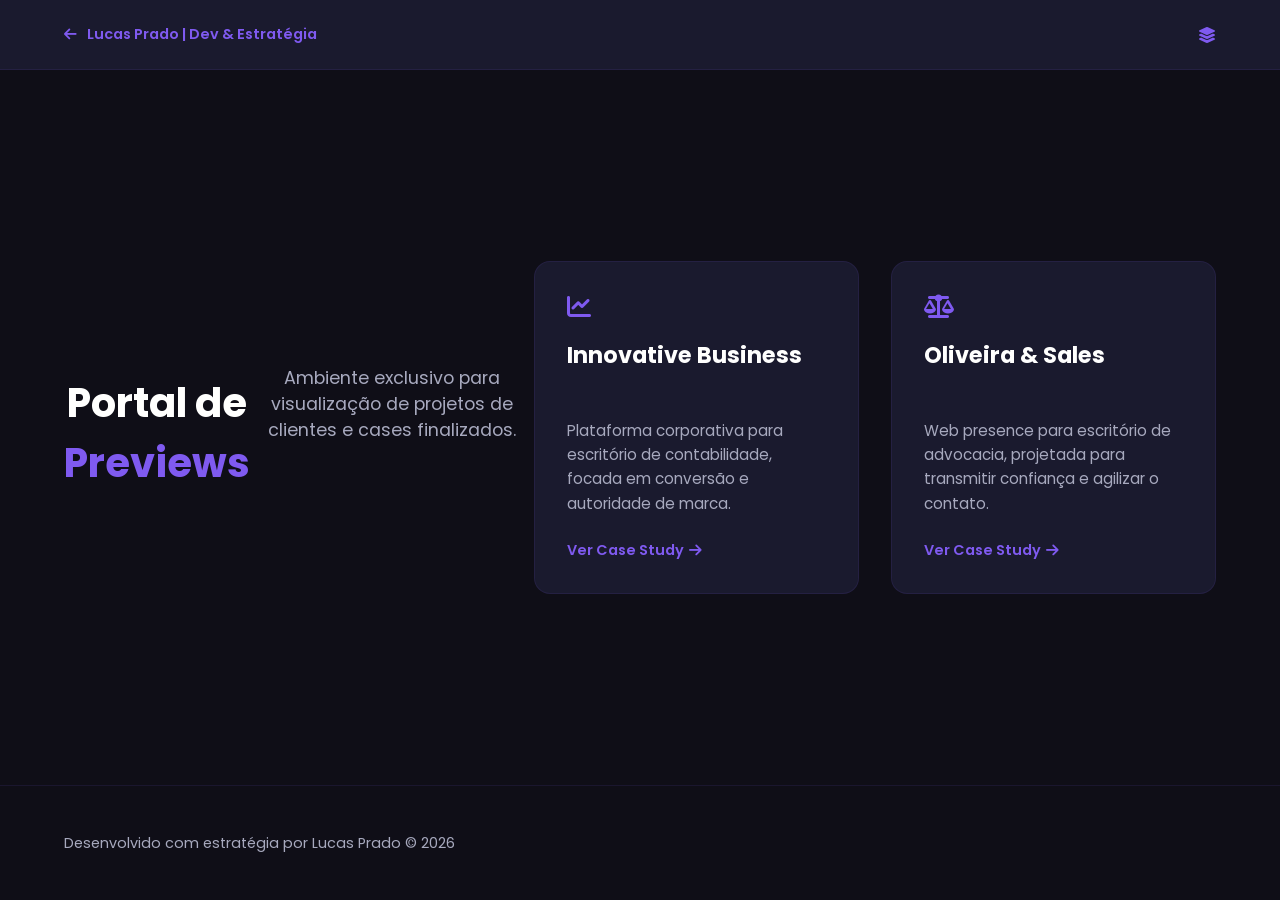
==== commit 8656dae0: "style: remove extension card and clean up code comments" ====
--- a/index.html
+++ b/index.html
@@ -1,392 +1,208 @@
-<!DOCTYPE html>
-<html lang="pt-BR">
-<head>
-    <meta charset="UTF-8">
-    <meta name="viewport" content="width=device-width, initial-scale=1.0">
-    <meta name="description" content="Oliveira & Sales - Sociedade de Advogados. Advocacia de Excelência no Jardim Anália Franco.">
-    <title>Oliveira & Sales | Sociedade de Advogados</title>
-    
-    <link rel="stylesheet" href="style.css">
-
-    <link rel="preconnect" href="https://fonts.googleapis.com">
-    <link rel="preconnect" href="https://fonts.gstatic.com" crossorigin>
-    <link href="https://fonts.googleapis.com/css2?family=Montserrat:wght@300;400;500;600;700&family=Playfair+Display:ital,wght@0,400;0,600;0,700;1,400&display=swap" rel="stylesheet">
-    
-    <link rel="stylesheet" href="https://cdnjs.cloudflare.com/ajax/libs/font-awesome/6.0.0/css/all.min.css">
-</head>
-<body>
-
-    <header>
-        <div class="header-container">
-            <div class="logo-container">
-                <a href="index.html">
-                    <img src="images/logotexto.png" alt="Oliveira & Sales Advogados" class="header-logo">
-                </a>
-            </div>
-            
-            <nav class="nav-menu">
-                <ul class="nav-links">
-                    <li><a href="index.html">O Escritório</a></li>
-                    
-                    <li class="dropdown">
-                        <a href="#areas" class="dropbtn">Atuação <i class="fas fa-chevron-down"></i></a>
-                        <ul class="dropdown-content">
-                            <li><a href="empresarial.html">Direito Empresarial</a></li>
-                            <li><a href="assessoria-pj.html">Assessoria Jurídica PJ</a></li>
-                            <li><a href="consumidor.html">Direito do Consumidor</a></li>
-                            <li><a href="tributario.html">Direito Tributário</a></li>
-                            <li><a href="familia.html">Família e Sucessões</a></li>
-                            <li><a href="trabalhista.html">Direito Trabalhista</a></li>
-                            <li><a href="civel.html">Direito Cível</a></li>
-                            <li><a href="previdenciario.html">Direito Previdenciário</a></li>
-                        </ul>
-                    </li>
-
-                    <li><a href="#localizacao">Localização</a></li>
-                    <li><a href="quem-somos.html">Quem Somos</a></li>
-                    
-                    <li class="mobile-only-btn">
-                        <a href="#contato" class="btn-menu-mob">Agendar Consulta</a>
-                    </li>
-                </ul>
-            </nav>
-
-            <a href="#contato" class="btn-case-header desktop-only">
-                Envie seu Caso <i class="fas fa-balance-scale" style="margin-left:8px; font-size:1.1em;"></i>
-            </a>
-            
-            <div class="mobile-menu-icon" onclick="toggleMenu()">
-                <i class="fas fa-bars"></i>
-            </div>
-        </div>
-    </header>
-
-    <section class="hero fade-in">
-        <div class="hero-overlay"></div>
-        <div class="hero-content">
-            <img src="images/logo.png" alt="Escudo Oliveira & Sales" class="hero-icon">
-            
-            <p class="subtitle">JARDIM ANÁLIA FRANCO - SÃO PAULO</p>
-            <h1>Advocacia Humanizada e Estratégica</h1>
-            <p class="hero-description">
-                Defendemos direitos com técnica, humanidade e inteligência jurídica, construindo soluções sólidas para proteger seu patrimônio, sua empresa e sua história. 
-            </p>
-            
-            <div class="btn-group">
-                <a href="#contato" class="btn btn-gold">Análise de Caso</a>
-                <a href="#areas" class="btn btn-transparent">Nossas Áreas</a>
-            </div>
-        </div>
-    </section>
-
-    <section id="sobre" class="section-dark fade-in">
-        <div class="container">
-            <div class="section-header">
-                <h4 class="gold-text">QUEM SOMOS</h4>
-                <h2>Sócios Fundadores</h2>
-                <div class="separator"></div>
-                <p class="section-intro">
-                    A Oliveira & Sales nasceu da união entre excelência técnica e olhar humano, transformando desafios jurídicos em estratégias estruturadas e eficazes. 
-                </p>
-            </div>
-
-            <div class="partners-grid">
-                <a href="quem-somos.html" class="partner-card">
-                    <div class="photo-frame">
-                        <img src="images/fabio.jpg" alt="Dr. Fábio Ricardo de Oliveira">
-                    </div>
-                    <div class="partner-info">
-                        <h3>Dr. Fábio Ricardo de Oliveira</h3>
-                        <span class="oab">OAB/SP 459.844</span>
-                        <div class="divider-small"></div>
-                        <p>Especialista em <strong>Direito Empresarial</strong> e Marketing. Foco em soluções corporativas e negociações estratégicas.</p>
-                        <span class="see-more">Ver perfil completo <i class="fas fa-arrow-right"></i></span>
-                    </div>
-                </a>
-
-                <a href="quem-somos.html" class="partner-card">
-                    <div class="photo-frame">
-                        <img src="images/douglas.jpg" alt="Dr. Douglas Alves Pinheiro Sales">
-                    </div>
-                    <div class="partner-info">
-                        <h3>Dr. Douglas Alves P. Sales</h3>
-                        <span class="oab">OAB/SP 456.953</span>
-                        <div class="divider-small"></div>
-                        <p>Especialista em <strong>Direito de Família e Sucessões</strong>. Foco em planejamento sucessório e proteção patrimonial.</p>
-                        <span class="see-more">Ver perfil completo <i class="fas fa-arrow-right"></i></span>
-                    </div>
-                </a>
-            </div>
-        </div>
-    </section>
-
-    <section id="areas" class="section-medium fade-in">
-        <div class="container">
-            <div class="section-header">
-                <h4 class="gold-text">NOSSA EXPERTISE</h4>
-                <h2>Áreas de Atuação</h2>
-                <div class="separator"></div>
-            </div>
-            
-            <div class="services-grid">
-                <a href="empresarial.html" class="service-box">
-                    <i class="fas fa-building service-icon"></i>
-                    <h3>Empresarial</h3>
-                    <p>Constituição de Holdings, contratos, fusões e planejamento estratégico.</p>
-                    <span class="service-link">Saiba mais <i class="fas fa-arrow-right"></i></span>
-                </a>
-
-                <a href="assessoria-pj.html" class="service-box">
-                    <i class="fas fa-handshake service-icon"></i>
-                    <h3>Assessoria Jurídica PJ</h3>
-                    <p>Suporte jurídico consultivo e preventivo focado em segurança operacional, compliance e mitigação de riscos diários.</p>
-                    <span class="service-link">Saiba mais <i class="fas fa-arrow-right"></i></span>
-                </a>
-                
-                <a href="consumidor.html" class="service-box">
-                    <i class="fas fa-shopping-cart service-icon"></i>
-                    <h3>Consumidor</h3>
-                    <p>Defesa do consumidor e atuação contenciosa para empresas em demandas de consumo e responsabilidade civil.</p>
-                    <span class="service-link">Saiba mais <i class="fas fa-arrow-right"></i></span>
-                </a>
-
-                <a href="tributario.html" class="service-box">
-                    <i class="fas fa-file-invoice-dollar service-icon"></i>
-                    <h3>Tributário</h3>
-                    <p>Recuperação de créditos e anulação de autos de infração.</p>
-                    <span class="service-link">Saiba mais <i class="fas fa-arrow-right"></i></span>
-                </a>
-
-                <a href="familia.html" class="service-box">
-                    <i class="fas fa-users service-icon"></i>
-                    <h3>Família</h3>
-                    <p>Divórcios, inventários, testamentos e guarda.</p>
-                    <span class="service-link">Saiba mais <i class="fas fa-arrow-right"></i></span>
-                </a>
-
-                <a href="trabalhista.html" class="service-box">
-                    <i class="fas fa-briefcase service-icon"></i>
-                    <h3>Trabalhista</h3>
-                    <p>Defesa patronal e compliance trabalhista.</p>
-                    <span class="service-link">Saiba mais <i class="fas fa-arrow-right"></i></span>
-                </a>
-
-                <a href="civel.html" class="service-box">
-                    <i class="fas fa-balance-scale service-icon"></i>
-                    <h3>Cível</h3>
-                    <p>Indenizações, execuções, elaboração de contratos cíveis e resolução de conflitos.</p>
-                    <span class="service-link">Saiba mais <i class="fas fa-arrow-right"></i></span>
-                </a>
-
-                <a href="previdenciario.html" class="service-box">
-                    <i class="fas fa-hands-helping service-icon"></i>
-                    <h3>Previdenciário</h3>
-                    <p>Planejamento de aposentadoria e revisões INSS.</p>
-                    <span class="service-link">Saiba mais <i class="fas fa-arrow-right"></i></span>
-                </a>
-            </div>
-        </div>
-    </section>
-
-    <section id="localizacao" class="contact-section fade-in">
-        <div class="contact-wrapper">
-            <div class="contact-details">
-                <h4 class="gold-text">LOCALIZAÇÃO</h4>
-                <h2>Visite Nosso Escritório</h2>
-                <div class="separator-left"></div>
-                
-                <div class="contact-item"><i class="fas fa-map-marker-alt"></i><div>Av. Montemagno, 259 - Jardim Anália Franco<br>São Paulo - SP</div></div>
-                <div class="contact-item"><i class="fab fa-whatsapp"></i><div><a href="https://wa.me/5511991367550" class="link-gold">(11) 99136-7550</a></div></div>
-                <div class="contact-item"><i class="fas fa-phone-alt"></i><div><a href="tel:+5511947264879" class="link-white">(11) 94726-4879</a></div></div>
-                
-                <div class="contact-item">
-                    <i class="far fa-envelope"></i>
-                    <div>
-                        fabio.ricardo@oliveirasales.com.br<br>
-                        douglas.sales@oliveirasales.com.br
-                    </div>
-                </div>
-            </div>
-
-            <div class="map-wrapper">
-                <div class="map-frame">
-                   <iframe src="https://www.google.com/maps/embed?pb=!1m18!1m12!1m3!1d3657.585526743626!2d-46.56230892388656!3d-23.547402661073105!2m3!1f0!2f0!3f0!3m2!1i1024!2i768!4f13.1!3m3!1m2!1s0x94ce5e8fe554865d%3A0xc3191f67f27d5300!2sAv.%20Montemagno%2C%20259%20-%20Jardim%20An%C3%A1lia%20Franco%2C%20S%C3%A3o%20Paulo%20-%20SP%2C%2003371-000!5e0!3m2!1spt-BR!2sbr!4v1708450000000!5m2!1spt-BR!2sbr" width="100%" height="100%" style="border:0;" allowfullscreen="" loading="lazy" referrerpolicy="no-referrer-when-downgrade"></iframe>
-                </div>
-            </div>
-        </div>
-    </section>
-
-    <section id="contato" class="form-section fade-in">
-        <div class="container">
-            <div class="form-container-flex">
-                <div class="form-text">
-                    <h4 class="gold-text">ATENDIMENTO JURÍDICO</h4>
-                    <h2>Envie seu Caso</h2>
-                    <div class="separator-left"></div>
-                    <p>Preencha o formulário para uma triagem inicial. Nossa equipe analisará as informações com total sigilo.</p>
-                    <ul class="form-benefits">
-                        <li><i class="fas fa-check-circle"></i> Sigilo Absoluto</li>
-                        <li><i class="fas fa-check-circle"></i> Análise Especializada</li>
-                        <li><i class="fas fa-check-circle"></i> Retorno Ágil</li>
-                    </ul>
-                </div>
-
-                <div class="form-box">
-                    <form id="advocaciaForm">
-                        <div id="successMessage" class="success-screen" style="display: none;">
-                            <div class="success-icon"><i class="fas fa-check"></i></div>
-                            <h3>Recebido!</h3>
-                            <p>Entraremos em contato em breve.</p>
-                            <button type="button" onclick="resetForm()" class="btn-reset">Enviar outro</button>
-                        </div>
-
-                        <div id="formFields">
-                            <div class="input-group">
-                                <label>Nome Completo</label>
-                                <input type="text" name="nome" placeholder="Digite seu nome" required>
-                            </div>
-                            <div class="form-row">
-                                <div class="input-group">
-                                    <label>WhatsApp</label>
-                                    <input type="tel" name="whatsapp" placeholder="(11) 99999-9999" required>
-                                </div>
-                                <div class="input-group">
-                                    <label>E-mail</label>
-                                    <input type="email" name="email" placeholder="seu@email.com">
-                                </div>
-                            </div>
-                            <div class="input-group">
-                                <label>Área de Interesse</label>
-                                <select name="area" required>
-                                    <option value="" disabled selected>Selecione...</option>
-                                    <option value="Empresarial">Empresarial</option>
-                                    <option value="Assessoria PJ">Assessoria Jurídica PJ</option>
-                                    <option value="Consumidor">Direito do Consumidor</option>
-                                    <option value="Tributario">Tributário</option>
-                                    <option value="Familia">Família e Sucessões</option>
-                                    <option value="Trabalhista">Trabalhista</option>
-                                    <option value="Civel">Cível</option>
-                                    <option value="Previdenciario">Previdenciário</option>
-                                    <option value="Outros">Outros</option>
-                                </select>
-                            </div>
-                            <div class="input-group">
-                                <label>Relato do Caso</label>
-                                <textarea name="mensagem" rows="3" placeholder="Descreva brevemente..." required></textarea>
-                            </div>
-                            <button type="submit" class="btn-submit">ENVIAR PARA ANÁLISE</button>
-                        </div>
-                    </form>
-                </div>
-            </div>
-        </div>
-    </section>
-
-    <div class="trust-section fade-in">
-        <a href="https://www.google.com/search?q=Oliveira%20%26%20Sales%20Sociedade%20de%20Advogados%20Avalia%C3%A7%C3%B5es&rflfq=1&num=20&stick=H4sIAAAAAAAAAONgkxI2MjY1MzIyNTI3sDAxtzC1NDYx3cDI-IrRxD8nsyw1syhRQU0hODEntVghOD85MzUlMSVVAYgcU8ry0xNT8osVHMsSczITDy8_vDW1eBErWdoAQ3__nIgAAAA&rldimm=2356225270847859345&tbm=lcl&cs=1&hl=pt-BR&sa=X&ved=0CCcQ9fQKKABqFwoTCIC4-q36zpIDFQAAAAAdAAAAABAG&biw=1536&bih=730&dpr=1.25#lkt=LocalPoiReviews" target="_blank" class="google-badge">
-            <div class="g-icon"><i class="fab fa-google"></i></div>
-            <div class="g-info">
-                <div class="g-stars">
-                    <span class="score">5.0</span>
-                    <i class="fas fa-star"></i><i class="fas fa-star"></i><i class="fas fa-star"></i><i class="fas fa-star"></i><i class="fas fa-star"></i>
-                </div>
-                <p>Excelência confirmada pelos clientes</p>
-            </div>
-            <div class="g-arrow"><i class="fas fa-chevron-right"></i></div>
-        </a>
-    </div>
-
-    <footer>
-        <div class="footer-content">
-            <div class="slogan-footer">"Crescemos com estratégia, atuamos com humanidade e entregamos com responsabilidade. Esse é o nosso jeito de advogar."</div>
-            <div class="social-links">
-                <a href="https://www.instagram.com/oliveirasalesadvogados" target="_blank"><i class="fab fa-instagram"></i></a>
-            </div>
-            <div class="copyright-area">
-                <p>© 2026 Oliveira & Sales Sociedade de Advogados. Todos os direitos reservados.</p>
-                <p class="dev-credit">Desenvolvido por <a href="https://wa.me/+5511999156687?text=Ol%C3%A1%2C%20vi%20o%20site%20da%20Oliveira%20%26%20Sales%20e%20tenho%20interesse%20em%20ter%20um%20site%20como%20esse!" target="_blank" rel="noopener noreferrer">Lucas Prado</a></p>
-            </div>
-        </div>
-    </footer>
-
-    <a href="https://wa.me/5511991367550" class="whatsapp-float" target="_blank"><i class="fab fa-whatsapp"></i></a>
-
-    <script>
-        function toggleMenu() {
-            const nav = document.querySelector('.nav-menu');
-            const icon = document.querySelector('.mobile-menu-icon i');
-            
-            nav.classList.toggle('active');
-            
-            if (nav.classList.contains('active')) {
-                icon.classList.remove('fa-bars');
-                icon.classList.add('fa-times');
-            } else {
-                icon.classList.remove('fa-times');
-                icon.classList.add('fa-bars');
-                
-                const dropdown = document.querySelector('.dropdown-content');
-                if(dropdown) dropdown.classList.remove('show-mobile');
-                const dropbtn = document.querySelector('.dropbtn');
-                if(dropbtn) dropbtn.classList.remove('girar-seta');
-            }
-        }
-
-        document.querySelectorAll('.nav-links a').forEach(link => {
-            link.addEventListener('click', function(e) {
-                
-                if (this.classList.contains('dropbtn') && window.innerWidth <= 768) {
-                    e.preventDefault(); 
-                    const dropdownContent = this.nextElementSibling;
-                    
-                    if(dropdownContent) {
-                        dropdownContent.classList.toggle('show-mobile'); 
-                        this.classList.toggle('girar-seta'); 
-                    }
-                    return; 
-                }
-
-                const nav = document.querySelector('.nav-menu');
-                const icon = document.querySelector('.mobile-menu-icon i');
-                
-                if(nav && nav.classList.contains('active')) {
-                    nav.classList.remove('active');
-                    if(icon) {
-                        icon.classList.remove('fa-times');
-                        icon.classList.add('fa-bars');
-                    }
-                }
-            });
-        });
-
-        const form = document.getElementById('advocaciaForm');
-        if (form) {
-            const fields = document.getElementById('formFields');
-            const successMsg = document.getElementById('successMessage');
-
-            form.addEventListener('submit', function(e) {
-                e.preventDefault();
-                const btn = document.querySelector('.btn-submit');
-                if(btn) btn.innerHTML = 'Enviando...';
-                
-                setTimeout(() => {
-                    if(fields) fields.style.display = 'none';
-                    if(successMsg) successMsg.style.display = 'block';
-                    if(btn) btn.innerHTML = 'ENVIAR PARA ANÁLISE';
-                    form.reset();
-                }, 1500);
-            });
-        }
-
-        function resetForm() {
-            const fields = document.getElementById('formFields');
-            const successMsg = document.getElementById('successMessage');
-            if (fields && successMsg) {
-                successMsg.style.display = 'none';
-                fields.style.display = 'block';
-            }
-        }
-    </script>
-
-</body>
+<!DOCTYPE html>
+<html lang="pt-br">
+<head>
+    <meta charset="UTF-8">
+    <meta name="viewport" content="width=device-width, initial-scale=1.0">
+    <title>LS Previews | Dashboard de Projetos</title>
+    <link rel="icon" href="https://avatars.githubusercontent.com/u/210725531?v=4&s=128&r=50" type="image/png">
+    <link rel="stylesheet" href="https://cdnjs.cloudflare.com/ajax/libs/font-awesome/6.4.0/css/all.min.css">
+    <link href="https://fonts.googleapis.com/css2?family=Poppins:wght@300;400;600;700&display=swap" rel="stylesheet">
+    <style>
+        :root {
+            --bg-main: #0f0e17;       
+            --bg-secondary: #1a1a2e;  
+            --purple-primary: #7f5af0; 
+            --purple-glow: rgba(127, 90, 240, 0.5); 
+            --text-light: #fffffe;    
+            --text-gray: #a7a9be;     
+            --font-main: 'Poppins', sans-serif;
+            --transition: all 0.3s ease;
+        }
+
+        body {
+            background-color: var(--bg-main);
+            color: var(--text-light);
+            font-family: var(--font-main);
+            margin: 0;
+            display: flex;
+            flex-direction: column;
+            min-height: 100vh;
+        }
+
+        a { text-decoration: none; transition: var(--transition); }
+
+        header.dashboard-header {
+            padding: 1.5rem 0;
+            border-bottom: 1px solid rgba(127, 90, 240, 0.1);
+            background-color: var(--bg-secondary);
+        }
+
+        .container {
+            width: 90%;
+            max-width: 1200px;
+            margin: 0 auto;
+            display: flex;
+            justify-content: space-between;
+            align-items: center;
+        }
+
+        .back-to-portfolio {
+            color: var(--purple-primary);
+            font-weight: 600;
+            font-size: 0.9rem;
+            display: flex;
+            align-items: center;
+            gap: 10px;
+        }
+
+        .back-to-portfolio:hover {
+            color: var(--text-light);
+            text-shadow: 0 0 10px var(--purple-primary);
+        }
+
+        main.dashboard-main {
+            flex-grow: 1;
+            padding: 4rem 0;
+            display: flex;
+            align-items: center;
+        }
+
+        .dashboard-content {
+            text-align: center;
+            opacity: 0;
+            transform: translateY(20px);
+            animation: fadeInUp 0.8s ease-out forwards;
+        }
+
+        @keyframes fadeInUp {
+            to { opacity: 1; transform: translateY(0); }
+        }
+
+        h1.dashboard-title {
+            font-size: 2.5rem;
+            margin-bottom: 1rem;
+        }
+
+        .purple-text { color: var(--purple-primary); }
+
+        p.dashboard-subtitle {
+            color: var(--text-gray);
+            font-size: 1.1rem;
+            max-width: 700px;
+            margin: 0 auto 3rem auto;
+        }
+
+        .projects-grid {
+            display: grid;
+            grid-template-columns: repeat(auto-fit, minmax(300px, 1fr));
+            gap: 2rem;
+            justify-content: center;
+            max-width: 800px;
+            margin: 0 auto;
+        }
+
+        .project-card {
+            background-color: var(--bg-secondary);
+            padding: 2rem;
+            border-radius: 16px;
+            border: 1px solid rgba(127, 90, 240, 0.1);
+            transition: var(--transition);
+            text-align: left;
+            display: flex;
+            flex-direction: column;
+            justify-content: space-between;
+        }
+
+        .project-card:hover {
+            transform: translateY(-10px);
+            border-color: var(--purple-primary);
+            box-shadow: 0 10px 30px -10px var(--purple-glow);
+        }
+
+        .card-header h3 {
+            margin-top: 1rem;
+            font-size: 1.4rem;
+            color: var(--text-light);
+        }
+
+        .card-header i.purple-icon {
+            color: var(--purple-primary);
+            font-size: 1.5rem;
+        }
+
+        .project-card p {
+            color: var(--text-gray);
+            font-size: 0.95rem;
+            margin: 1.5rem 0;
+            line-height: 1.6;
+        }
+
+        .btn-view-case {
+            color: var(--purple-primary);
+            font-weight: 600;
+            font-size: 0.9rem;
+            display: flex;
+            align-items: center;
+            gap: 5px;
+        }
+
+        .project-card:hover .btn-view-case {
+            color: var(--text-light);
+            text-shadow: 0 0 10px var(--purple-primary);
+        }
+
+        footer {
+            padding: 2rem 0;
+            text-align: center;
+            border-top: 1px solid rgba(127, 90, 240, 0.1);
+            color: var(--text-gray);
+            font-size: 0.9rem;
+        }
+    </style>
+</head>
+<body>
+
+    <header class="dashboard-header">
+        <div class="container">
+            <a href="../lspradoo.github.io/" class="back-to-portfolio">
+                <i class="fas fa-arrow-left"></i> Lucas Prado | Dev & Estratégia
+            </a>
+            <i class="fas fa-layer-group purple-icon" style="color:var(--purple-primary)"></i>
+        </div>
+    </header>
+
+    <main class="dashboard-main">
+        <div class="container dashboard-content">
+            <h1 class="dashboard-title">Portal de <span class="purple-text">Previews</span></h1>
+            <p class="dashboard-subtitle">Ambiente exclusivo para visualização de projetos de clientes e cases finalizados.</p>
+
+            <div class="projects-grid">
+                <article class="project-card">
+                    <div class="card-header">
+                        <i class="fas fa-chart-line purple-icon"></i>
+                        <h3>Innovative Business</h3>
+                    </div>
+                    <p>Plataforma corporativa para escritório de contabilidade, focada em conversão e autoridade de marca.</p>
+                    <a href="./innovative-business/" class="btn-view-case">Ver Case Study <i class="fas fa-arrow-right"></i></a>
+                </article>
+
+                <article class="project-card">
+                    <div class="card-header">
+                        <i class="fas fa-balance-scale purple-icon"></i>
+                        <h3>Oliveira & Sales</h3>
+                    </div>
+                    <p>Web presence para escritório de advocacia, projetada para transmitir confiança e agilizar o contato.</p>
+                    <a href="./oliveira-sales/" class="btn-view-case">Ver Case Study <i class="fas fa-arrow-right"></i></a>
+                </article>
+            </div>
+        </div>
+    </main>
+
+    <footer>
+        <div class="container">
+            <p>Desenvolvido com estratégia por Lucas Prado © 2026</p>
+        </div>
+    </footer>
+
+</body>
 </html>
